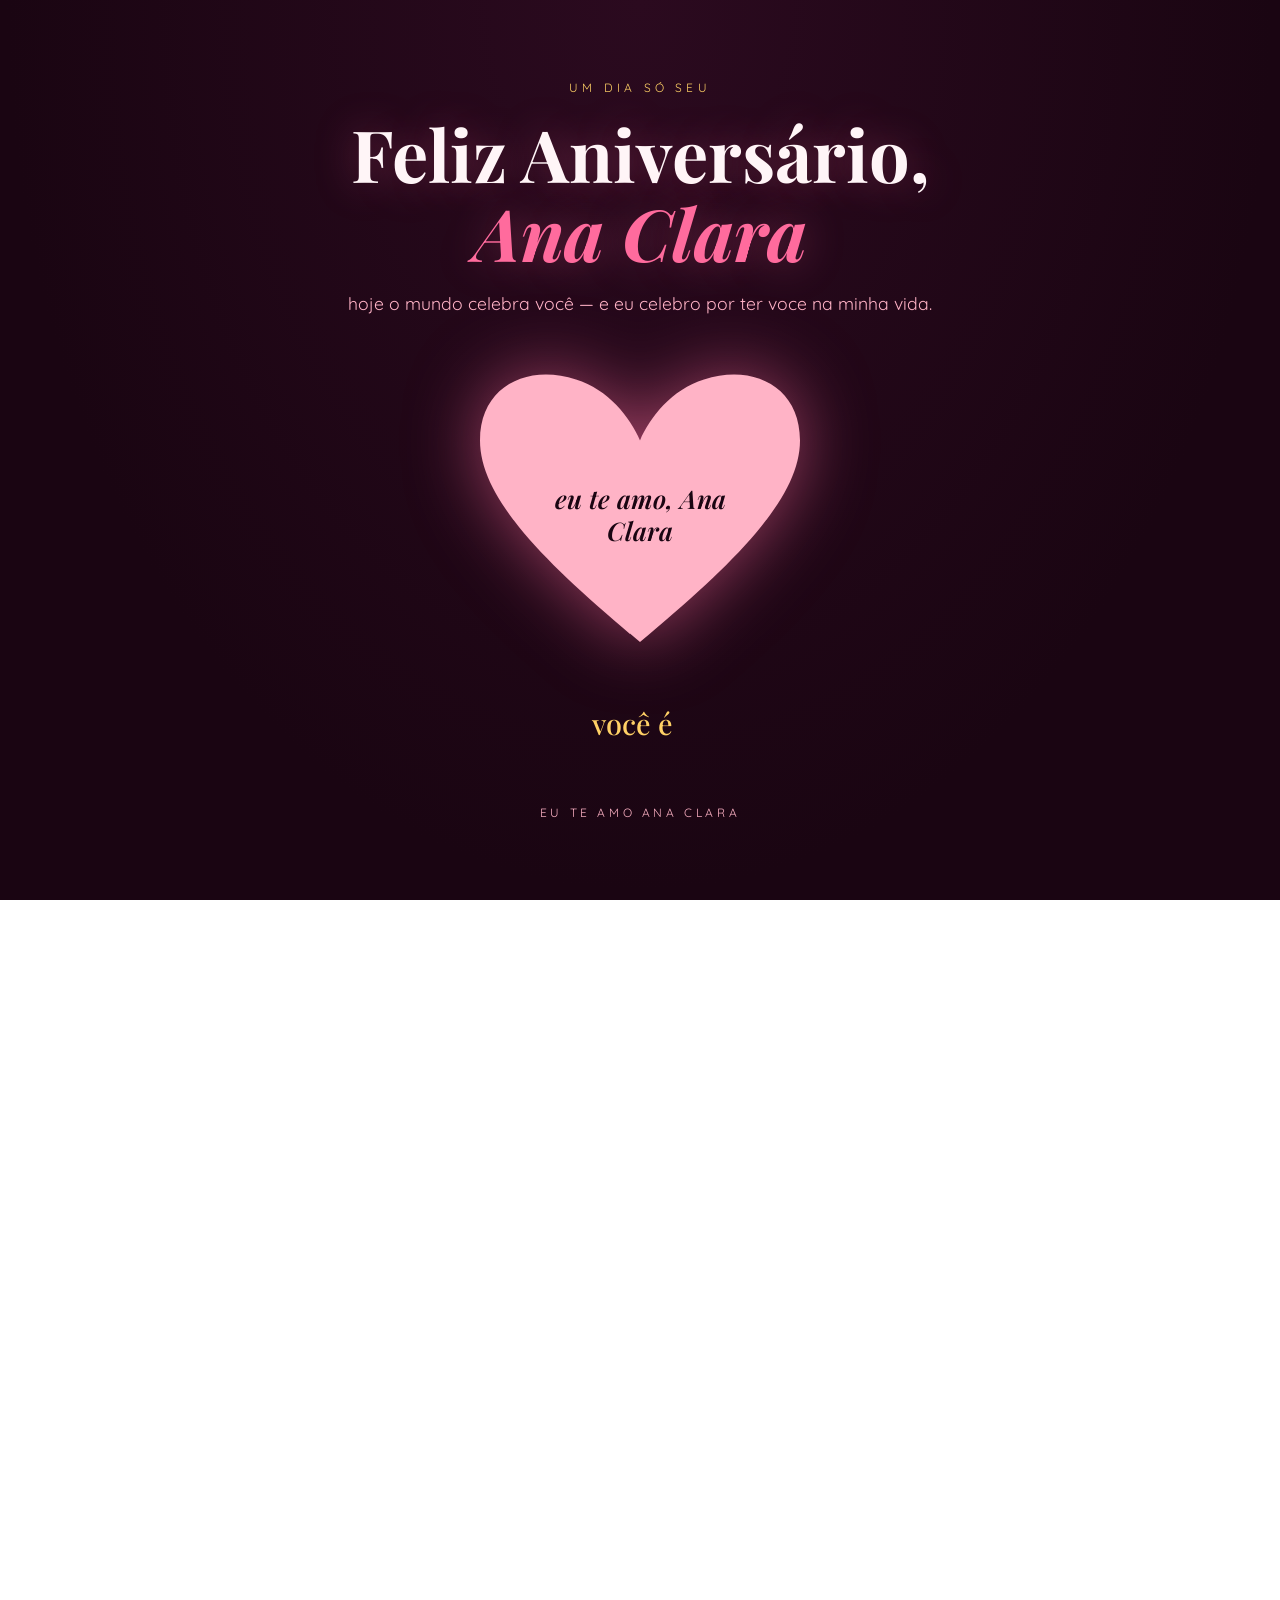
==== 2index.html @ 6fbd4545 "commit inicial" ====
<!DOCTYPE html>
<html lang="pt-BR">

<head>
    <meta charset="UTF-8">
    <meta name="viewport" content="width=device-width, initial-scale=1.0">
    <title>Feliz Aniversário, Ana Clara 💕</title>
    <link rel="stylesheet" href="css/style.css"
    <link rel="preconnect" href="https://fonts.googleapis.com">
    <link
        href="https://fonts.googleapis.com/css2?family=Playfair+Display:ital,wght@0,500;0,700;1,600&family=Quicksand:wght@400;500;600;700&display=swap"
        rel="stylesheet">
</head>

<body>

    <div id="hearts-bg"></div>

    <main>
        <div class="eyebrow">um dia só seu</div>
        <h1>Feliz Aniversário,<br><span>Ana Clara</span></h1>
        <p class="subtitle">hoje o mundo celebra você — e eu celebro por ter voce na minha vida.</p>

        <div class="heart-center">
            <div class="heart-shape">
                <svg viewBox="0 0 100 90" xmlns="http://www.w3.org/2000/svg">
                    <path
                        d="M50 85 C 20 60, 0 40, 0 22 C 0 5, 15 -2, 30 3 C 40 6, 47 15, 50 22 C 53 15, 60 6, 70 3 C 85 -2, 100 5, 100 22 C 100 40, 80 60, 50 85 Z"
                        fill="#ffb3c6" />
                </svg>
            </div>
            <div class="heart-shape">
                <span class="heart-text">eu te amo, Ana Clara</span>
            </div>
        </div>

        <div class="qualities-wrap">
            <span class="qualities-prefix">você é</span><span id="typed"></span>
        </div>

        <div class="scroll-cue">
            <span>EU TE AMO ANA CLARA</span>
        </div>
    </main>

    <section class="reveal-section">
        <p class="reveal message">
            Ana Clara, hoje e seu aniversário, mas eu queria aproveitar pra te contar um pouco do
            que você significa para mim e em quem tem a sorte de te conhecer de verdade.
            Você tem esse jeito raro de entrar na vida das pessoas e nao sair mais. —
            voce chega iluminando a vida das pessoas de uma forma impressionante, tenho a sorte de ser
            uma dessas pessoas q voce chegou e mudou completamente a minha forma de ver o
            <strong class="amor">AMOR</strong> .
        </p>
        <p class="reveal message">
            Sua inteligência não é só sobre saber as coisas ou resolver problemas matematicos,
            é sobre entender as pessoas.Você escuta antes de falar, pensa antes de julgar,
            e isso é mais raro do que parece. Sua felicidade seu jeito de falar, sorrir, olhar deixa
            deixa meu dia mil vezes melhor, sua energia me deixa sem saber oq fazer ou falar, seu jeito dosce e
            inocente me deixa cada dia mais louco por voce, <strong>EU TE AMO</strong> .
        </p>
    </section>

    <section class="reveal-section">
        <div class="divider reveal"></div>
        <h2 class="reveal section-title">o que mais admiro em você</h2>
        <p class="reveal message">
            Seu bom humor transforma qualquer dia ruim em uma história engraçada pra
            contar depois. Sua generosidade não pede nada em troca — você dá atenção,
            tempo e carinho como se isso não custasse nada, mesmo custando tudo.
            E a sua alegria, quando é genuína, contagia todo mundo ao redor sem nem
            você perceber.
        </p>
        <p class="reveal message">
            Você é o tipo de pessoa que a gente lembra em detalhes: o jeito de rir,
            o cuidado nas palavras, a coragem de recomeçar quantas vezes for preciso.
            Por tudo isso — e por tanto mais que não cabe em texto nenhum<br>
            <strong>eu te amo, Ana Clara</strong>.
        </p>
    </section>

    <section class="reveal-section">
        <div class="divider reveal"></div>
        <p class="reveal message">
            Que esse novo ano de vida venha cheio de risadas verdadeiras, conquistas
            merecidas e muito amor pra receber — na mesma medida generosa em que você
            sempre faz questão de dar. Que você continue sendo essa mistura rara de
            gentileza e doçura, de leveza e profundidade, ciumenta de mais e as vezes
            paranoica kkk mais q continue exatamente do jeito que é.
        </p>

        <div class="carousel-3d-wrap reveal">
            <div class="carousel-3d-stage">
                <div class="carousel-floor"></div>
                <div class="carousel-3d-ring" id="carousel-ring">
                    <img src="imagens/foto1.jpg" alt="foto 1 da Ana Clara">
                    <img src="imagens/foto2.jpg" alt="foto 2 da Ana Clara">
                    <img src="imagens/foto4.jpg" alt="foto 3 da Ana Clara">
                    <img src="imagens/foto5.jpg" alt="foto 4 da Ana Clara">
                    <img src="imagens/foto6.jpg" alt="foto 5 da Ana Clara">
                    <img src="imagens/foto7.jpg" alt="foto 6 da Ana Clara">
                    <img src="imagens/foto8.jpg" alt="foto 7 da Ana Clara">
                    <img src="imagens/foto3.jpg" alt="foto 8 da Ana Clara">
                </div>
            </div>
            <p class="carousel-hint">esse carrosel nao para de gira, como meu coraçao nao <br>para de bater por voce</p>
        </div>

        <p class="reveal signoff"><strong>Feliz aniversário.</strong><br>Hoje o dia é seu, mas o amor q eu sinto por voce e pra sempre.
        </p>
    </section>

    <footer>
        <div class="footer-hearts">💗 💕 💖 💕 💗</div>
    </footer>

    <script src="javascript/script.js"></script>
</body>

</html>
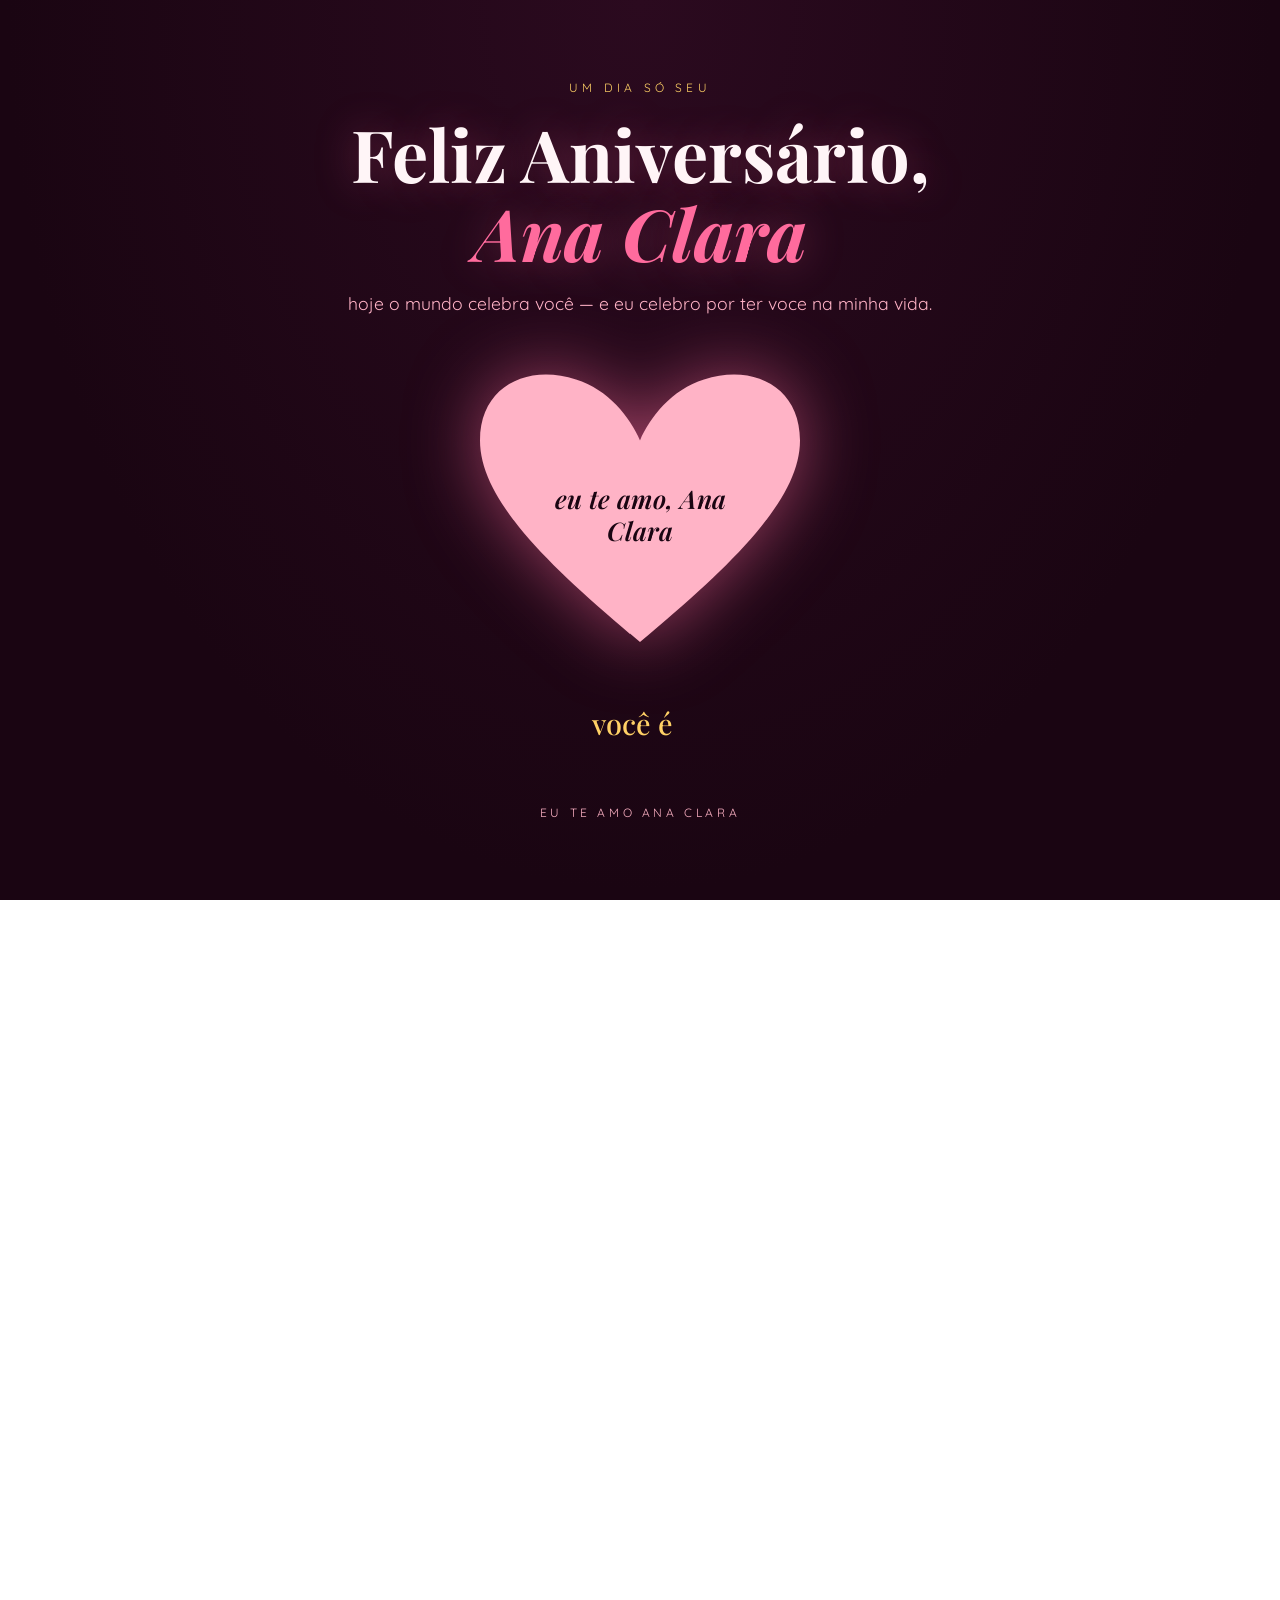
==== commit 291ce831: "adicao da foto 10" ====
--- a/2index.html
+++ b/2index.html
@@ -55,7 +55,7 @@
         <p class="reveal message">
             Sua inteligência não é só sobre saber as coisas ou resolver problemas matematicos,
             é sobre entender as pessoas.Você escuta antes de falar, pensa antes de julgar,
-            e isso é mais raro do que parece. Sua felicidade seu jeito de falar, sorrir, olhar deixa
+            e isso é mais raro do que parece. Sua felicidade seu jeito de falar, sorrir, olhar
             deixa meu dia mil vezes melhor, sua energia me deixa sem saber oq fazer ou falar, seu jeito dosce e
             inocente me deixa cada dia mais louco por voce, <strong>EU TE AMO</strong> .
         </p>
@@ -101,9 +101,13 @@
                     <img src="imagens/foto7.jpg" alt="foto 6 da Ana Clara">
                     <img src="imagens/foto8.jpg" alt="foto 7 da Ana Clara">
                     <img src="imagens/foto3.jpg" alt="foto 8 da Ana Clara">
+                    <img src="imagens/foto10.jpg" alt="foto 10 da ana clara">
                 </div>
             </div>
-            <p class="carousel-hint">esse carrosel nao para de gira, como meu coraçao nao <br>para de bater por voce</p>
+            <p class="carousel-hint">"Eu vou subir nas nuvens pra desenhar o teu sorriso e no azul do ceu,
+            vou ver os seus olhos brilhando em meio as estrelas, Fico flutuando em minhas digitais 
+            ja tem um pouco de voce eu sigo seus sinais, assim nunca vou te perder e incondicional,
+             voce tem a forma exata"-luan santana  </p>
         </div>
 
         <p class="reveal signoff"><strong>Feliz aniversário.</strong><br>Hoje o dia é seu, mas o amor q eu sinto por voce e pra sempre.
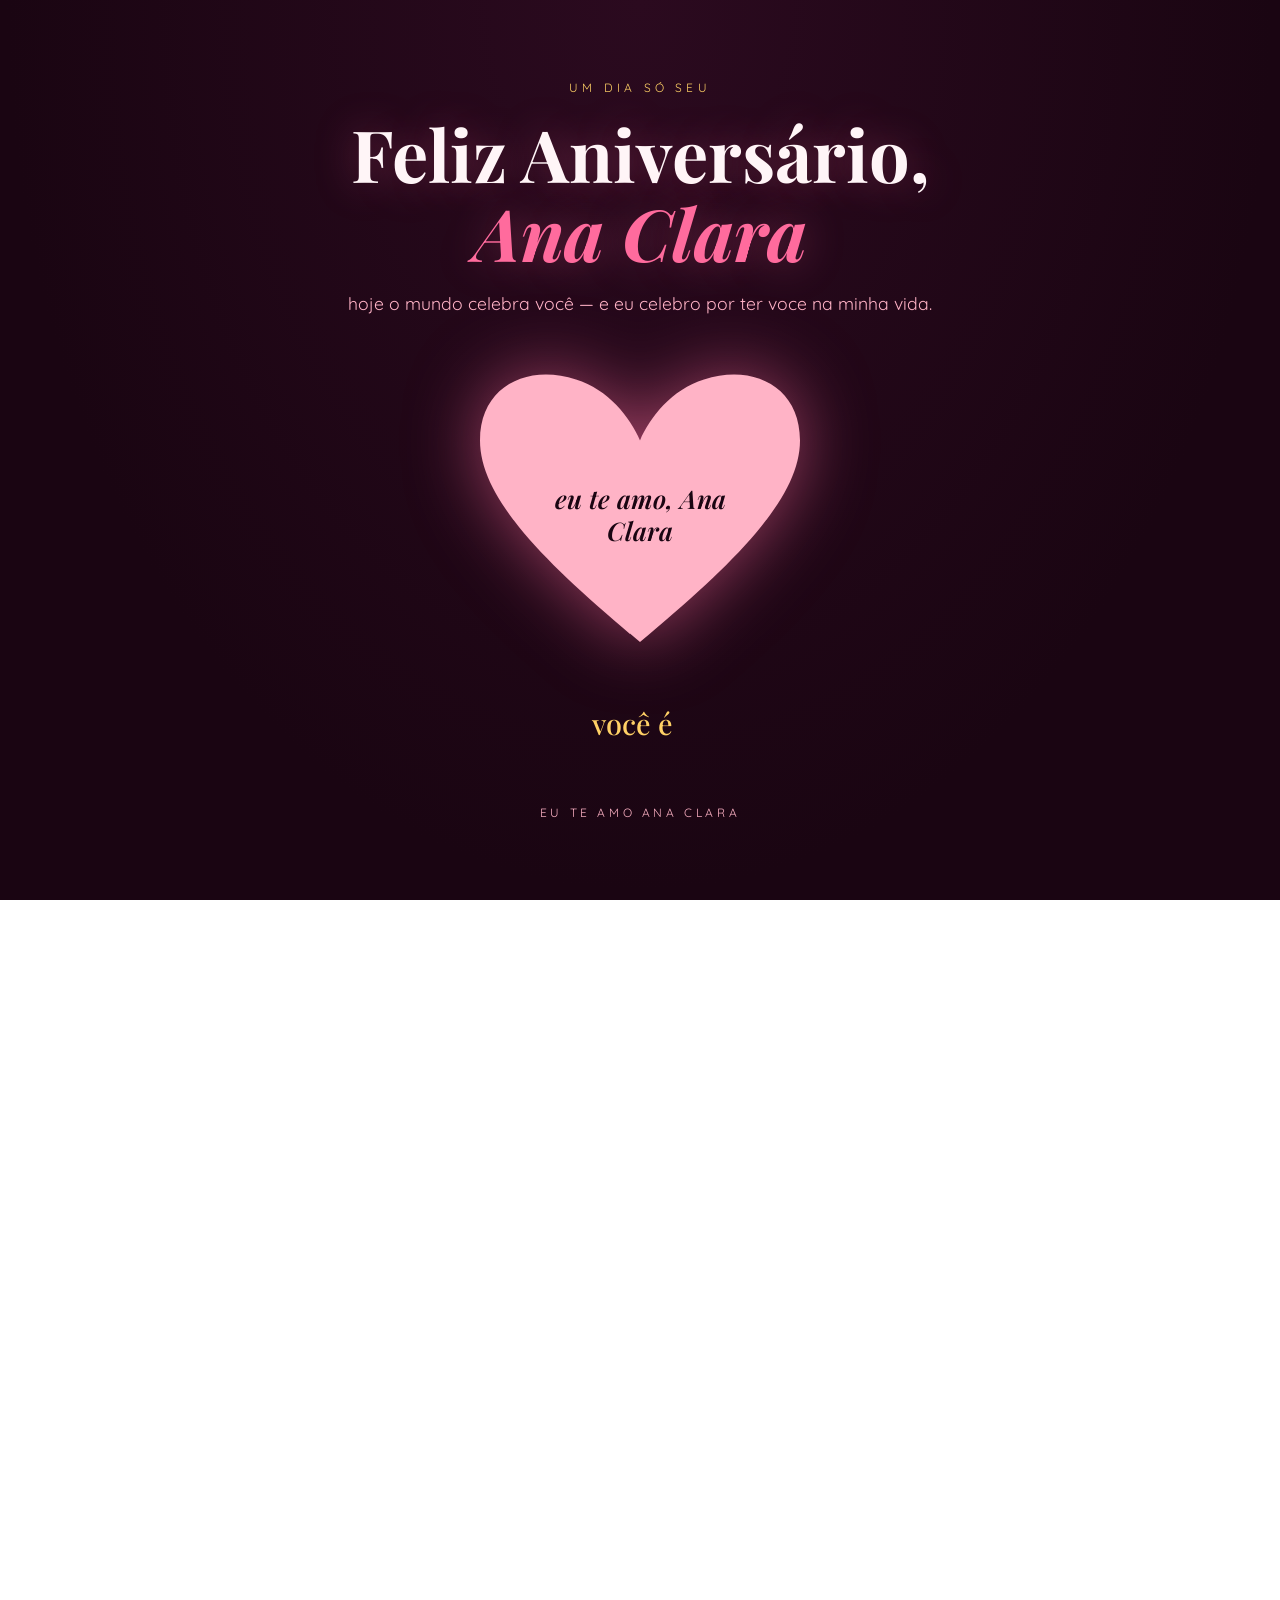
==== commit 867fe9b9: "musica" ====
--- a/2index.html
+++ b/2index.html
@@ -105,9 +105,9 @@
                 </div>
             </div>
             <p class="carousel-hint">"Eu vou subir nas nuvens pra desenhar o teu sorriso e no azul do ceu,
-            vou ver os seus olhos brilhando em meio as estrelas, Fico flutuando em minhas digitais 
+            vou ver os seus olhos brilhando em meio as estrelas,<br>Fico flutuando<br>em minhas digitais 
             ja tem um pouco de voce eu sigo seus sinais, assim nunca vou te perder e incondicional,
-             voce tem a forma exata"-luan santana  </p>
+             voce tem a forma exata"<br>-luan santana  </p>
         </div>
 
         <p class="reveal signoff"><strong>Feliz aniversário.</strong><br>Hoje o dia é seu, mas o amor q eu sinto por voce e pra sempre.
